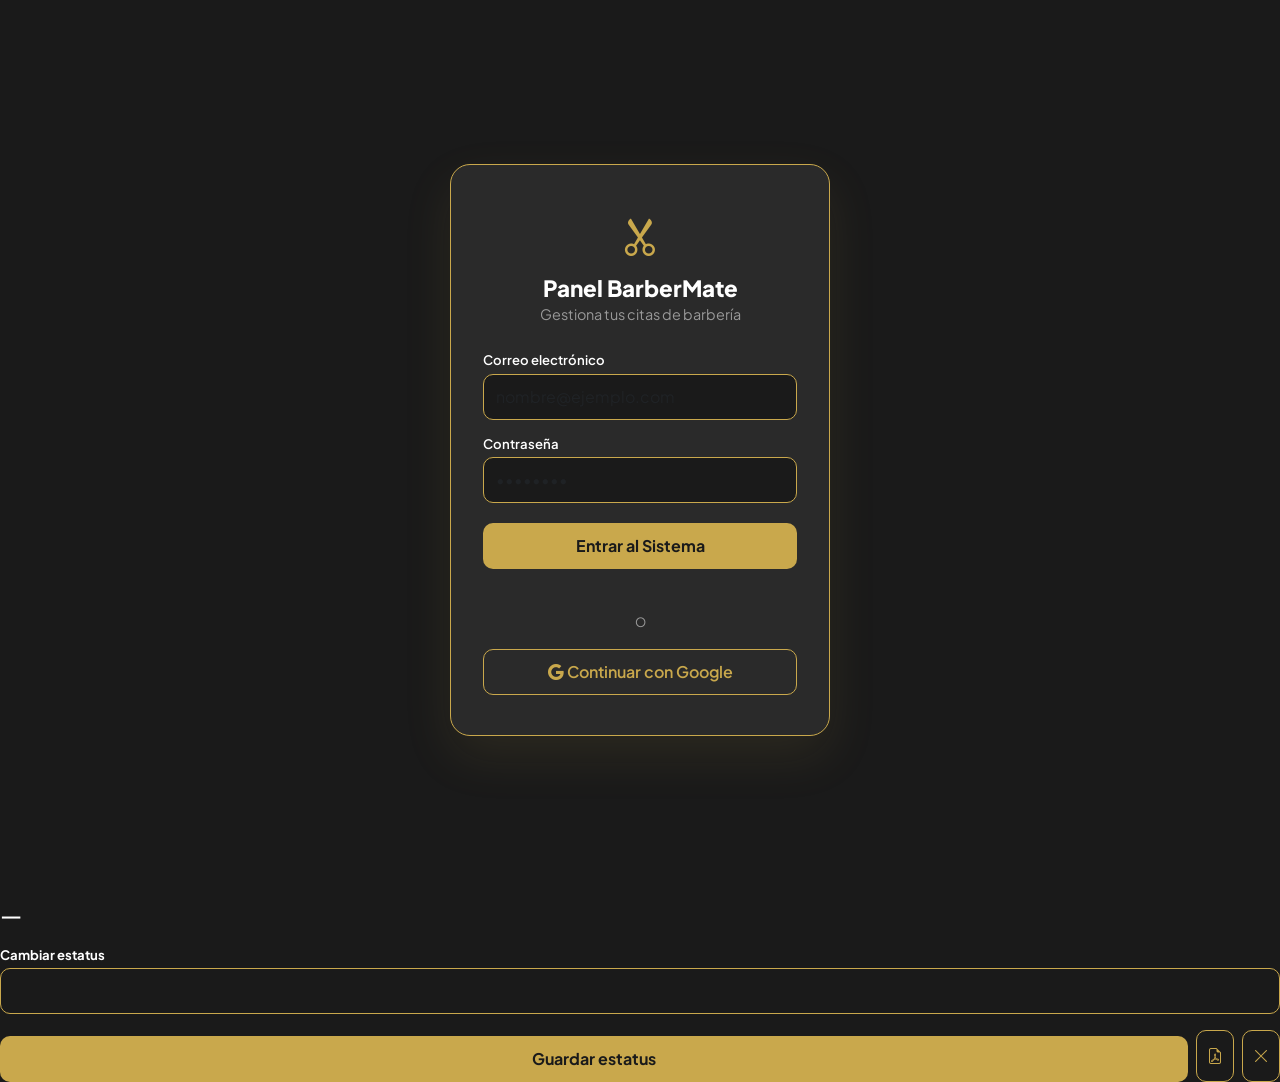
==== Admin.html @ f94e2a39 "Se crea el proyecto" ====
<!doctype html>
<html lang="es">
<head>
  <meta charset="UTF-8" />
  <meta name="viewport" content="width=device-width, initial-scale=1.0" />
  <title>Panel Admin - BarberMate</title>
  <link href="https://cdn.jsdelivr.net/npm/bootstrap@5.3.2/dist/css/bootstrap.min.css" rel="stylesheet" />
  <link rel="stylesheet" href="https://cdn.jsdelivr.net/npm/bootstrap-icons@1.11.1/font/bootstrap-icons.css" />
  <link href="https://fonts.googleapis.com/css2?family=Plus+Jakarta+Sans:wght@400;500;600;700;800&display=swap" rel="stylesheet" />
  <style>
    :root {
      --primary-color: #c9a84c;
      --primary-hover: #b8963a;
      --dark-bg: #1a1a1a;
      --dark-soft: #2a2a2a;
      --text-muted: #999999;
      --danger: #dc3545;
    }
    * { box-sizing: border-box; }
    body {
      font-family: 'Plus Jakarta Sans', sans-serif;
      background-color: var(--dark-bg);
      color: #ffffff;
      margin: 0;
    }
    .hidden { display: none !important; }

    /* Login */
    #loginScreen {
      min-height: 100vh;
      display: flex;
      align-items: center;
      justify-content: center;
      padding: 20px;
      background: var(--dark-bg);
    }
    .login-card {
      background: var(--dark-soft);
      border-radius: 20px;
      padding: 40px 32px;
      max-width: 380px;
      width: 100%;
      text-align: center;
      border: 1px solid var(--primary-color);
      box-shadow: 0 20px 50px rgba(201,168,76,0.1);
    }
    .login-card i.bi-scissors { font-size: 2.5rem; color: var(--primary-color); }
    .login-card h1 { font-size: 1.4rem; font-weight: 800; margin: 10px 0 2px; color: #fff; }
    .login-card .subtitle { color: var(--text-muted); font-size: 0.9rem; margin-bottom: 24px; }

    .form-group { text-align: left; margin-bottom: 14px; }
    .form-group label { font-size: 0.82rem; font-weight: 600; margin-bottom: 4px; display: block; color: #fff; }
    .form-control, .form-select {
      border-radius: 10px;
      border: 1px solid var(--primary-color);
      padding: 10px 12px;
      background: var(--dark-bg) !important;
      color: #fff !important;
    }
    .form-control:focus, .form-select:focus {
      border-color: var(--primary-color);
      box-shadow: 0 0 0 3px rgba(201,168,76,0.15);
    }
    .btn-primary {
      background-color: var(--primary-color);
      border: none;
      width: 100%;
      padding: 11px;
      border-radius: 10px;
      font-weight: 700;
      color: #1a1a1a !important;
      margin-top: 6px;
    }
    .btn-primary:hover { background-color: var(--primary-hover); }
    .btn-outline {
      border: 1px solid var(--primary-color);
      color: var(--primary-color);
      background: transparent;
      border-radius: 10px;
      padding: 10px;
      font-weight: 600;
    }
    .btn-outline:hover { background: rgba(201,168,76,0.1); }
    .login-divider { margin: 16px 0; color: var(--text-muted); font-size: 0.8rem; }
    .login-error { color: var(--danger); font-size: 0.85rem; margin-top: 10px; min-height: 18px; }

    /* Sidebar y Layout */
    .mobile-topbar {
      display: none;
      align-items: center;
      justify-content: space-between;
      background: var(--dark-soft);
      padding: 14px 18px;
      border-bottom: 1px solid var(--primary-color);
      position: sticky;
      top: 0;
      z-index: 20;
    }
    .brand { display: flex; align-items: center; gap: 8px; font-weight: 800; color: var(--primary-color); }
    .menu-toggle { background: none; border: none; font-size: 1.4rem; color: #fff; }

    .sidebar {
      position: fixed;
      top: 0; left: 0; bottom: 0;
      width: 240px;
      background: var(--dark-soft);
      border-right: 1px solid var(--primary-color);
      padding: 24px 16px;
      display: flex;
      flex-direction: column;
      z-index: 30;
    }
    .sidebar nav { display: flex; flex-direction: column; gap: 4px; margin-top: 30px; flex-grow: 1; }
    .nav-btn {
      display: flex; align-items: center; gap: 10px;
      background: none; border: none;
      text-align: left; padding: 11px 14px;
      border-radius: 10px; font-weight: 600;
      color: var(--text-muted); font-size: 0.92rem;
    }
    .nav-btn i { font-size: 1.05rem; }
    .nav-btn:hover { background: rgba(201,168,76,0.1); color: var(--primary-color); }
    .nav-btn.active { background: var(--primary-color); color: #1a1a1a; }
    .sidebar-footer { border-top: 1px solid var(--primary-color); padding-top: 16px; }
    .sidebar-user { font-size: 0.78rem; color: var(--text-muted); margin-bottom: 8px; }
    .sidebar-user strong { display: block; color: #fff; font-size: 0.9rem; }
    .btn-sm.btn-outline { padding: 7px; font-size: 0.82rem; }

    .main-content { margin-left: 240px; padding: 32px; min-height: 100vh; }
    .page-title { font-weight: 800; font-size: 1.5rem; margin-bottom: 2px; color: #fff; }
    .page-subtitle { color: var(--text-muted); font-size: 0.9rem; margin-bottom: 24px; }
    .panel { display: none; }
    .panel.active { display: block; }

    /* Stats */
    .stats-row { display: grid; grid-template-columns: repeat(4, 1fr); gap: 16px; margin-bottom: 24px; }
    .stat-card { background: var(--dark-soft); border-radius: 16px; padding: 20px; border: 1px solid var(--primary-color); }
    .stat-card .stat-icon { width: 40px; height: 40px; border-radius: 10px; background: rgba(201,168,76,0.15); color: var(--primary-color); display: flex; align-items: center; justify-content: center; margin-bottom: 10px; font-size: 1.1rem; }
    .stat-card .stat-value { font-size: 1.5rem; font-weight: 800; color: #fff; }
    .stat-card .stat-label { font-size: 0.8rem; color: var(--text-muted); }

    /* Cards */
    .card-box { background: var(--dark-soft); border-radius: 16px; padding: 20px; border: 1px solid var(--primary-color); margin-bottom: 20px; }
    .card-box h3 { font-size: 1rem; font-weight: 700; margin-bottom: 14px; color: #fff; }
    .breakdown-row { display: flex; justify-content: space-between; align-items: center; padding: 8px 0; border-bottom: 1px solid rgba(201,168,76,0.2); font-size: 0.88rem; }
    .breakdown-row:last-child { border-bottom: none; }
    .badge-pill { background: rgba(201,168,76,0.15); color: var(--primary-color); padding: 2px 10px; border-radius: 20px; font-weight: 700; font-size: 0.78rem; }

    /* Tabla */
    .table-wrap { background: var(--dark-soft); border-radius: 16px; border: 1px solid var(--primary-color); overflow: hidden; }
    table.data-table { width: 100%; border-collapse: collapse; font-size: 0.86rem; }
    table.data-table th { background: var(--dark-bg); text-align: left; padding: 12px 14px; font-weight: 700; color: var(--text-muted); font-size: 0.75rem; text-transform: uppercase; letter-spacing: 0.03em; }
    table.data-table td { padding: 12px 14px; border-top: 1px solid rgba(201,168,76,0.15); vertical-align: middle; color: #fff; }
    table.data-table tr:hover td { background: rgba(201,168,76,0.05); }

    .status-badge { padding: 4px 10px; border-radius: 20px; font-size: 0.75rem; font-weight: 700; white-space: nowrap; }
    .status-Pendiente { background: #ffeaa7; color: #997404; }
    .status-Confirmada { background: #cfe2ff; color: #084298; }
    .status-En-Progreso { background: #e0cffc; color: #59359a; }
    .status-Completada { background: #d4edda; color: #146c43; }
    .status-Cancelada { background: #f8d7da; color: #b02a37; }

    .filters-bar { display: flex; flex-wrap: wrap; gap: 10px; margin-bottom: 16px; }
    .filters-bar .form-control, .filters-bar .form-select { max-width: 220px; font-size: 0.85rem; background: var(--dark-bg) !important; color: #fff !important; border-color: var(--primary-color) !important; }

    /* Toasts */
    #toastContainer { position: fixed; top: 20px; right: 20px; z-index: 60; display: flex; flex-direction: column; gap: 10px; max-width: 320px; }
    .toast-item { background: var(--dark-soft); color: #fff; padding: 12px 16px; border-radius: 12px; font-size: 0.86rem; box-shadow: 0 10px 25px rgba(0,0,0,0.4); border: 1px solid var(--primary-color); animation: slideIn 0.25s ease; }
    .toast-item.error { border-color: var(--danger); }
    .toast-item.success { border-color: var(--primary-color); }
    @keyframes slideIn { from { transform: translateY(-16px); opacity: 0; } to { transform: translateY(0); opacity: 1; } }

    @media (max-width: 900px) {
      .stats-row { grid-template-columns: repeat(2, 1fr); }
      .sidebar { transform: translateX(-100%); transition: transform 0.25s ease; }
      .sidebar.open { transform: translateX(0); }
      .main-content { margin-left: 0; padding: 20px 16px; }
      .mobile-topbar { display: flex; }
    }
    @media (max-width: 560px) {
      .stats-row { grid-template-columns: 1fr; }
      .filters-bar .form-control, .filters-bar .form-select { max-width: 100%; flex: 1; }
      table.data-table { font-size: 0.78rem; }
    }
  </style>
</head>
<body>

  <!-- LOGIN -->
  <div id="loginScreen">
    <div class="login-card">
      <i class="bi bi-scissors"></i>
      <h1>Panel BarberMate</h1>
      <p class="subtitle">Gestiona tus citas de barbería</p>
      <form id="loginForm">
        <div class="form-group">
          <label for="loginEmail">Correo electrónico</label>
          <input type="email" id="loginEmail" class="form-control" placeholder="nombre@ejemplo.com" required />
        </div>
        <div class="form-group">
          <label for="loginPassword">Contraseña</label>
          <input type="password" id="loginPassword" class="form-control" placeholder="••••••••" required />
        </div>
        <button type="submit" id="loginBtn" class="btn btn-primary">
          <span id="loginBtnText">Entrar al Sistema</span>
        </button>
        <div class="login-error" id="loginError"></div>
      </form>
      <div class="login-divider">O</div>
      <button type="button" id="googleRetryBtn" class="btn btn-outline" style="width:100%">
        <i class="bi bi-google"></i> Continuar con Google
      </button>
    </div>
  </div>

  <!-- APP -->
  <div id="appShell" class="hidden">
    <header class="mobile-topbar">
      <div class="brand"><i class="bi bi-scissors"></i><span>Panel BarberMate</span></div>
      <button class="menu-toggle" id="menuToggle"><i class="bi bi-list"></i></button>
    </header>

    <div class="sidebar-overlay" id="sidebarOverlay"></div>

    <aside class="sidebar" id="sidebar">
      <div class="brand"><i class="bi bi-scissors"></i><span>Panel BarberMate</span></div>
      <nav>
        <button class="nav-btn active" data-tab="dashboard"><i class="bi bi-speedometer2"></i> Dashboard</button>
        <button class="nav-btn" data-tab="citas"><i class="bi bi-calendar-check"></i> Citas</button>
        <button class="nav-btn" data-tab="agendar"><i class="bi bi-plus-circle"></i> Agendar Cita</button>
        <button class="nav-btn" data-tab="clientes"><i class="bi bi-people"></i> Clientes</button>
      </nav>
      <div class="sidebar-footer">
        <div class="sidebar-user">Usuario activo <strong id="sidebarUserName">—</strong></div>
        <button class="btn btn-outline btn-sm" id="logoutBtn" style="width:100%"><i class="bi bi-box-arrow-right"></i> Cerrar sesión</button>
      </div>
    </aside>

    <main class="main-content">
      <!-- Dashboard -->
      <section class="panel active" data-panel="dashboard">
        <h2 class="page-title">Dashboard</h2>
        <p class="page-subtitle">Resumen de citas y ventas</p>
        <div class="stats-row">
          <div class="stat-card"><div class="stat-icon"><i class="bi bi-calendar-check"></i></div><div class="stat-value" id="statTotal">—</div><div class="stat-label">Citas totales</div></div>
          <div class="stat-card"><div class="stat-icon"><i class="bi bi-cash-coin"></i></div><div class="stat-value" id="statVentas">—</div><div class="stat-label">Ventas totales</div></div>
          <div class="stat-card"><div class="stat-icon"><i class="bi bi-clock"></i></div><div class="stat-value" id="statHoy">—</div><div class="stat-label">Citas hoy</div></div>
          <div class="stat-card"><div class="stat-icon"><i class="bi bi-calendar-week"></i></div><div class="stat-value" id="statSemana">—</div><div class="stat-label">Citas esta semana</div></div>
        </div>
        <div class="row g-3">
          <div class="col-md-6"><div class="card-box"><h3>Por estatus</h3><div id="breakdownEstado"></div></div></div>
          <div class="col-md-6"><div class="card-box"><h3>Por servicio</h3><div id="breakdownServicio"></div></div></div>
        </div>
        <div class="card-box">
          <h3>Respaldo de la base de datos</h3>
          <p class="text-muted small mb-2" id="backupInfo">Cargando información...</p>
          <button class="btn btn-outline btn-sm" id="btnForzarRespaldo"><i class="bi bi-cloud-download"></i> Generar respaldo ahora</button>
        </div>
      </section>

      <!-- Citas -->
      <section class="panel" data-panel="citas">
        <h2 class="page-title">Citas</h2>
        <p class="page-subtitle">Consulta, filtra y actualiza el estatus de cada cita</p>
        <div class="filters-bar">
          <input type="text" class="form-control" id="filtroBusqueda" placeholder="Buscar cliente..." />
          <select class="form-select" id="filtroEstado">
            <option value="all">Todos los estatus</option>
          </select>
          <input type="date" class="form-control" id="filtroFechaDesde" title="Desde" />
          <input type="date" class="form-control" id="filtroFechaHasta" title="Hasta" />
          <button class="btn btn-outline btn-sm" id="btnLimpiarFiltros">Limpiar</button>
        </div>
        <div class="table-wrap">
          <div style="overflow-x:auto">
            <table class="data-table">
              <thead><tr><th>Cliente</th><th>Servicio</th><th>Barbero</th><th>Fecha/Hora</th><th>Total</th><th>Estatus</th><th></th></tr></thead>
              <tbody id="citasTableBody"></tbody>
            </table>
          </div>
          <div class="empty-state hidden" id="citasEmptyState"><i class="bi bi-inbox"></i> No hay citas que coincidan con los filtros.</div>
        </div>
      </section>

      <!-- Agendar Cita -->
      <section class="panel" data-panel="agendar">
        <h2 class="page-title">Agendar Cita</h2>
        <p class="page-subtitle">Registra una cita tomada por teléfono o en tienda</p>
        <div class="card-box" style="max-width:640px">
          <form id="agendarForm">
            <div class="form-section-title">Datos del cliente</div>
            <div class="row g-3">
              <div class="col-md-6"><label class="form-label small fw-bold">Nombre completo *</label><input type="text" class="form-control" id="agCliente" required /></div>
              <div class="col-md-6"><label class="form-label small fw-bold">Teléfono *</label><input type="tel" class="form-control" id="agTelefono" required /></div>
            </div>

            <div class="form-section-title">Servicio y Barbero</div>
            <div class="row g-3">
              <div class="col-md-6">
                <label class="form-label small fw-bold">Servicio *</label>
                <select class="form-select" id="agServicio" required>
                  <option value="">Selecciona un servicio</option>
                  <option value="Corte Clásico">Corte Clásico - $300</option>
                  <option value="Corte Tendencia">Corte Tendencia - $350</option>
                  <option value="Arreglo de Barba">Arreglo de Barba - $250</option>
                  <option value="Corte + Barba">Corte + Barba - $500</option>
                  <option value="Coloración">Coloración - $600</option>
                  <option value="Tratamiento Capilar">Tratamiento Capilar - $400</option>
                </select>
              </div>
              <div class="col-md-6">
                <label class="form-label small fw-bold">Barbero</label>
                <select class="form-select" id="agBarbero">
                  <option value="cualquiera">Cualquier Barbero</option>
                  <option value="Carlos Martínez">Carlos Martínez</option>
                  <option value="Javier Reyes">Javier Reyes</option>
                  <option value="Miguel Ángel">Miguel Ángel</option>
                </select>
              </div>
            </div>

            <div class="form-section-title">Fecha y Notas</div>
            <div class="row g-3">
              <div class="col-md-6"><label class="form-label small fw-bold">Fecha *</label><input type="date" class="form-control" id="agFecha" required /></div>
              <div class="col-md-6"><label class="form-label small fw-bold">Hora *</label><input type="time" class="form-control" id="agHora" required /></div>
              <div class="col-12"><label class="form-label small fw-bold">Notas adicionales</label><textarea class="form-control" id="agNotas" rows="2"></textarea></div>
            </div>

            <div class="d-flex justify-content-between align-items-center mt-4">
              <div class="fw-bold">Total: <span id="agTotalPreview" class="text-gold">$0 MXN</span></div>
              <button type="submit" class="btn btn-primary" style="width:auto"><i class="bi bi-check-circle"></i> Registrar cita</button>
            </div>
          </form>
        </div>
      </section>

      <!-- Clientes -->
      <section class="panel" data-panel="clientes">
        <h2 class="page-title">Directorio de Clientes</h2>
        <p class="page-subtitle">Clientes derivados del historial de citas</p>
        <div class="table-wrap">
          <div style="overflow-x:auto">
            <table class="data-table">
              <thead><tr><th>Nombre</th><th>Teléfono</th><th>Citas</th><th>Total gastado</th><th>Última cita</th></tr></thead>
              <tbody id="clientesTableBody"></tbody>
            </table>
          </div>
          <div class="empty-state hidden" id="clientesEmptyState"><i class="bi bi-people"></i> Aún no hay clientes registrados.</div>
        </div>
      </section>
    </main>
  </div>

  <!-- Modal Detalle -->
  <div class="detail-modal-backdrop" id="detailModalBackdrop">
    <div class="detail-modal">
      <h4 id="detailCliente">—</h4>
      <p class="text-muted small mb-3" id="detailUuid"></p>
      <div id="detailBody"></div>
      <div class="form-group mt-3"><label class="small fw-bold">Cambiar estatus</label><select class="form-select" id="detailEstadoSelect"></select></div>
      <div class="d-flex gap-2 mt-3">
        <button class="btn btn-primary" id="btnGuardarEstado" style="flex:1">Guardar estatus</button>
        <button class="btn btn-outline" id="btnExportarPDF"><i class="bi bi-file-earmark-pdf"></i></button>
        <button class="btn btn-outline" id="btnCerrarDetalle"><i class="bi bi-x-lg"></i></button>
      </div>
    </div>
  </div>

  <div id="toastContainer"></div>

  <script>
    // ... (mismo JavaScript que en Admin.html original, adaptando nombres de campos)
    // Las funciones son las mismas, solo cambian las referencias a "pedidos" por "citas"
    // y los nombres de los campos en las tablas
  </script>
</body>
</html>
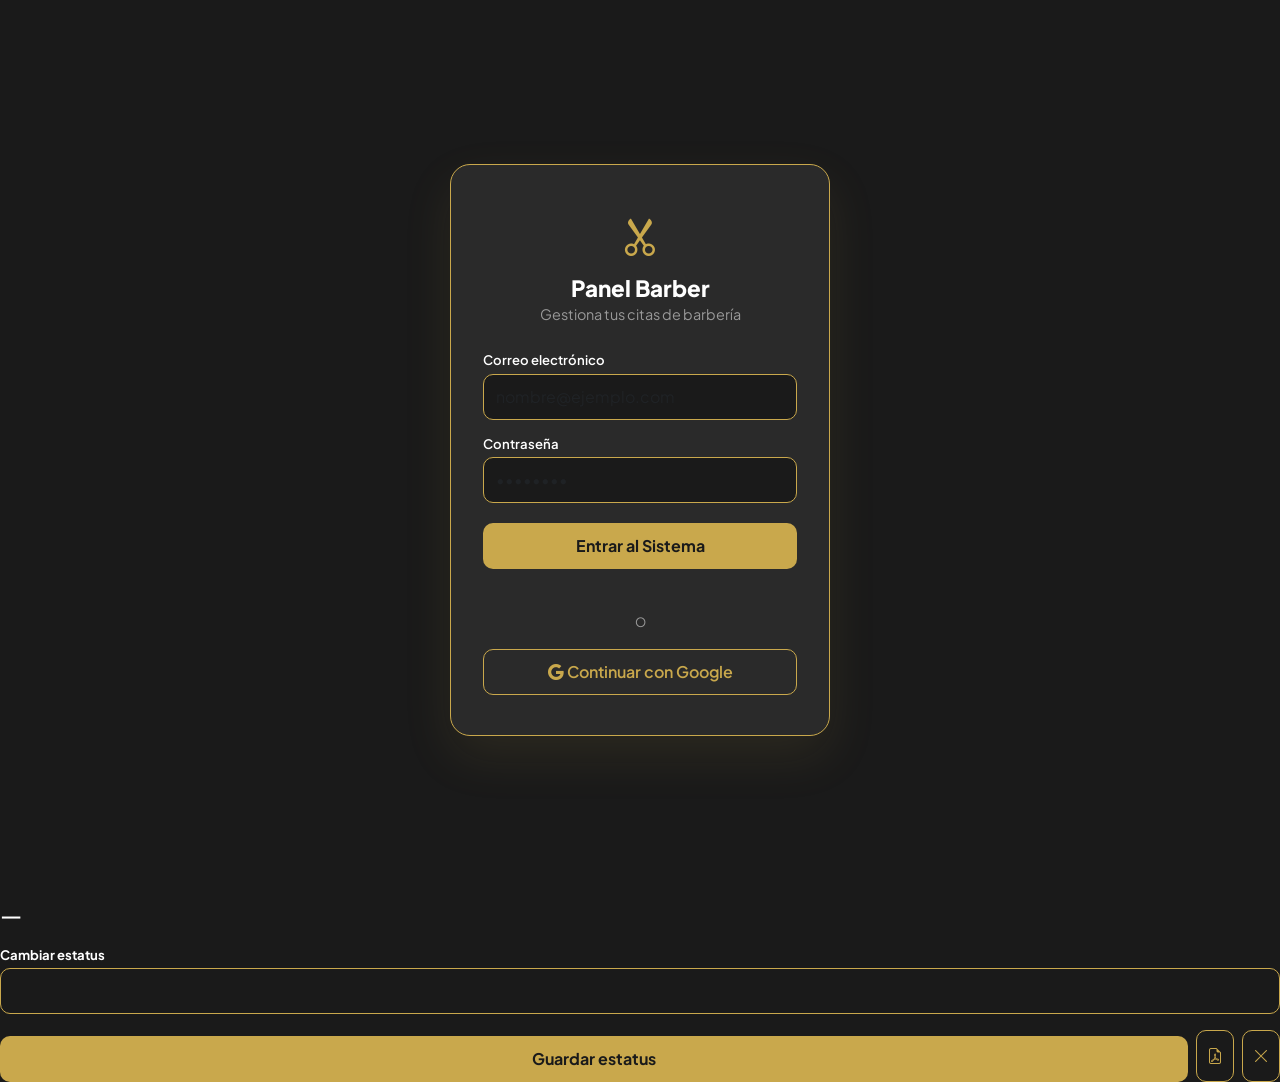
==== commit 83a599da: "Se ajustan los nombres" ====
--- a/Admin.html
+++ b/Admin.html
@@ -3,7 +3,7 @@
 <head>
   <meta charset="UTF-8" />
   <meta name="viewport" content="width=device-width, initial-scale=1.0" />
-  <title>Panel Admin - BarberMate</title>
+  <title>Panel Admin - Barber</title>
   <link href="https://cdn.jsdelivr.net/npm/bootstrap@5.3.2/dist/css/bootstrap.min.css" rel="stylesheet" />
   <link rel="stylesheet" href="https://cdn.jsdelivr.net/npm/bootstrap-icons@1.11.1/font/bootstrap-icons.css" />
   <link href="https://fonts.googleapis.com/css2?family=Plus+Jakarta+Sans:wght@400;500;600;700;800&display=swap" rel="stylesheet" />
@@ -190,7 +190,7 @@
   <div id="loginScreen">
     <div class="login-card">
       <i class="bi bi-scissors"></i>
-      <h1>Panel BarberMate</h1>
+      <h1>Panel Barber</h1>
       <p class="subtitle">Gestiona tus citas de barbería</p>
       <form id="loginForm">
         <div class="form-group">
@@ -216,14 +216,14 @@
   <!-- APP -->
   <div id="appShell" class="hidden">
     <header class="mobile-topbar">
-      <div class="brand"><i class="bi bi-scissors"></i><span>Panel BarberMate</span></div>
+      <div class="brand"><i class="bi bi-scissors"></i><span>Panel Barber</span></div>
       <button class="menu-toggle" id="menuToggle"><i class="bi bi-list"></i></button>
     </header>
 
     <div class="sidebar-overlay" id="sidebarOverlay"></div>
 
     <aside class="sidebar" id="sidebar">
-      <div class="brand"><i class="bi bi-scissors"></i><span>Panel BarberMate</span></div>
+      <div class="brand"><i class="bi bi-scissors"></i><span>Panel Barber</span></div>
       <nav>
         <button class="nav-btn active" data-tab="dashboard"><i class="bi bi-speedometer2"></i> Dashboard</button>
         <button class="nav-btn" data-tab="citas"><i class="bi bi-calendar-check"></i> Citas</button>
